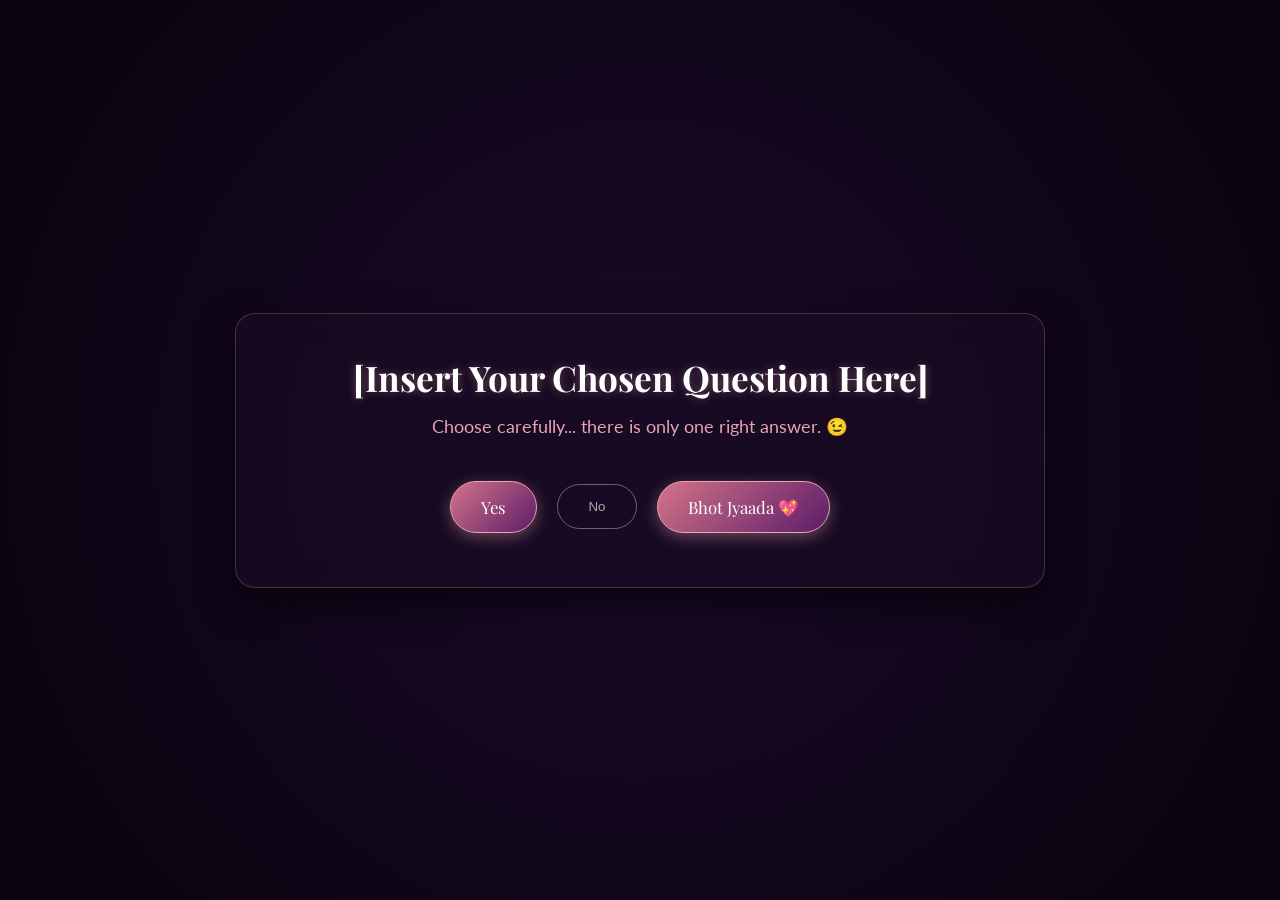
==== index.html @ 5f434162 "Update index.html" ====
<!DOCTYPE html>
<html lang="en">
<head>
    <meta charset="UTF-8">
    <meta name="viewport" content="width=device-width, initial-scale=1.0">
    <title>A Question For You 🖤</title>
    <link rel="stylesheet" href="style.css">
    <link href="https://fonts.googleapis.com/css2?family=Playfair+Display:ital,wght@0,400;0,600;1,400&family=Lato:wght@300;400&display=swap" rel="stylesheet">
</head>
<body>

    <audio id="bg-music" src="chaar_kadam.mp3" loop preload="auto"></audio>

    <main class="container">
        <div id="interrogation-box" class="glass-card fade-in">
            <h1 class="question-heading">[Insert Your Chosen Question Here]</h1>
            <p class="sub-text">Choose carefully... there is only one right answer. 😉</p>

            <div class="button-group">
                <button class="option-btn stylized-btn" onclick="handleChoice('yes', this)">Yes</button>
                <button id="no-btn" class="option-btn secondary-btn">No</button>
                <button class="option-btn stylized-btn bhot-btn" onclick="handleChoice('bhot-jyaada', this)">Bhot Jyaada 💖</button>
            </div>

            <div id="countdown-timer" class="countdown-text hidden"></div>
        </div>

        <div id="notes-container" class="hidden">
            <div id="note-yes" class="glass-card note-card hidden">
                <h2>I Knew It! ✨</h2>
                <p class="note-text">no text</p>
                <button class="stylized-btn continue-btn" onclick="goToChapters()">Continue to Chapters →</button>
            </div>

            <div id="note-bhot-jyaada" class="glass-card note-card special-note hidden">
                <div class="glow-sparkle">✨ 🖤 ✨</div>
                <h2>My Heart Is Yours Always</h2>
                <p class="note-text special-text">no text</p>
                <button class="stylized-btn continue-btn special-continue" onclick="goToChapters()">Continue to Chapters →</button>
            </div>
        </div>
    </main>

    <script src="script.js"></script>
</body>
</html>
---- style.css ----
:root {
    --bg-dark: #0b0612;
    --bg-gradient: radial-gradient(circle at center, #1a0a2a 0%, #08030c 100%);
    --accent-pink: #e8a5b2;
    --accent-deep-pink: #d47388;
    --accent-purple: #5c1d68;
    --text-main: #f5e8ed;
    --glass-bg: rgba(25, 12, 35, 0.65);
    --glass-border: rgba(232, 165, 178, 0.25);
    --glow-pink: rgba(232, 165, 178, 0.4);
}

* {
    box-sizing: border-box;
    margin: 0;
    padding: 0;
}

body {
    background: var(--bg-gradient);
    color: var(--text-main);
    font-family: 'Lato', sans-serif;
    min-height: 100vh;
    display: flex;
    justify-content: center;
    align-items: center;
    overflow-x: hidden;
}

h1, h2, .chapter-number, .question-heading {
    font-family: 'Playfair Display', serif;
}

.container {
    width: 90%;
    max-width: 850px;
    padding: 40px 20px;
    display: flex;
    flex-direction: column;
    align-items: center;
    justify-content: center;
}

/* Glassmorphism Cards */
.glass-card {
    background: var(--glass-bg);
    backdrop-filter: blur(15px);
    -webkit-backdrop-filter: blur(15px);
    border: 1px solid var(--glass-border);
    border-radius: 20px;
    padding: 40px;
    text-align: center;
    width: 100%;
    box-shadow: 0 15px 35px rgba(0, 0, 0, 0.6);
}

.question-heading {
    font-size: 2.2rem;
    color: #ffffff;
    margin-bottom: 15px;
    text-shadow: 0 0 10px var(--glow-pink);
}

.sub-text {
    color: var(--accent-pink);
    font-size: 1.1rem;
    margin-bottom: 30px;
}

/* Button Layout & Dodging Button */
.button-group {
    display: flex;
    justify-content: center;
    align-items: center;
    gap: 20px;
    flex-wrap: wrap;
    min-height: 80px;
    position: relative;
}

.stylized-btn {
    background: linear-gradient(135deg, var(--accent-deep-pink), var(--accent-purple));
    color: #ffffff;
    font-family: 'Playfair Display', serif;
    font-size: 1.05rem;
    padding: 14px 30px;
    border: 1px solid var(--accent-pink);
    border-radius: 30px;
    cursor: pointer;
    transition: all 0.3s cubic-bezier(0.175, 0.885, 0.32, 1.275);
    box-shadow: 0 4px 15px var(--glow-pink);
}

.stylized-btn:hover {
    transform: translateY(-3px) scale(1.05);
    box-shadow: 0 8px 25px var(--glow-pink);
}

.secondary-btn {
    background: transparent;
    border: 1px solid #666;
    color: #aaa;
    padding: 14px 30px;
    border-radius: 30px;
    cursor: pointer;
    transition: 0.2s ease;
    z-index: 100;
}

/* Selected button pop-out effect */
.selected-btn {
    transform: scale(1.2) !important;
    box-shadow: 0 0 30px var(--accent-pink) !important;
}

.countdown-text {
    margin-top: 25px;
    font-size: 1.2rem;
    color: var(--accent-pink);
    font-style: italic;
    animation: pulse 1s infinite alternate;
}

@keyframes pulse {
    0% { opacity: 0.6; }
    100% { opacity: 1; }
}

/* 10x Special Note Styling */
.note-card {
    margin-top: 20px;
}

.special-note {
    background: rgba(35, 15, 45, 0.85);
    border: 2px solid var(--accent-pink);
    box-shadow: 0 0 40px var(--glow-pink), inset 0 0 20px var(--glow-pink);
    transform: scale(1.03);
    padding: 50px 30px;
}

.glow-sparkle {
    font-size: 1.8rem;
    margin-bottom: 10px;
}

.special-note h2 {
    color: var(--accent-pink);
    font-size: 2.2rem;
    margin-bottom: 20px;
    text-shadow: 0 0 12px var(--glow-pink);
}

.special-text {
    font-size: 1.3rem;
    line-height: 1.8;
    color: #ffffff;
    font-style: italic;
}

.continue-btn {
    margin-top: 30px;
}

/* Chapters Layout */
.page-title {
    font-size: 2.5rem;
    color: var(--accent-pink);
    margin-bottom: 30px;
    text-shadow: 0 0 15px var(--glow-pink);
}

.grid-container {
    display: grid;
    grid-template-columns: repeat(auto-fit, minmax(220px, 1fr));
    gap: 25px;
    width: 100%;
    margin-bottom: 40px;
}

.chapter-card {
    cursor: pointer;
    transition: all 0.4s ease;
    padding: 35px 20px;
}

.chapter-card:hover {
    transform: translateY(-8px);
    border-color: var(--accent-pink);
    box-shadow: 0 12px 30px var(--glow-pink);
}

.chapter-number {
    font-size: 2.5rem;
    color: var(--accent-pink);
    display: block;
    margin-bottom: 10px;
}

.chapter-title {
    font-size: 1rem;
    letter-spacing: 2px;
    color: var(--text-main);
}

/* Leave a Message Section */
.message-section {
    margin-top: 20px;
}

.message-section h2 {
    color: var(--accent-pink);
    margin-bottom: 10px;
}

.message-section p {
    color: #bbb;
    margin-bottom: 20px;
}

.message-form {
    display: flex;
    flex-direction: column;
    gap: 15px;
    align-items: center;
}

textarea {
    width: 100%;
    background: rgba(10, 5, 15, 0.8);
    border: 1px solid var(--glass-border);
    border-radius: 12px;
    padding: 15px;
    color: #fff;
    font-family: 'Lato', sans-serif;
    font-size: 1rem;
    resize: vertical;
    outline: none;
    transition: border 0.3s;
}

textarea:focus {
    border-color: var(--accent-pink);
    box-shadow: 0 0 10px var(--glow-pink);
}

.feedback-msg {
    margin-top: 15px;
    color: var(--accent-pink);
    font-weight: bold;
}

/* Modal Overlay & Scrollable Multi-Paragraph Body */
.modal-overlay {
    position: fixed;
    top: 0; left: 0; width: 100%; height: 100%;
    background: rgba(0, 0, 0, 0.85);
    display: flex;
    justify-content: center;
    align-items: center;
    z-index: 1000;
}

.modal-scrollable {
    max-height: 80vh;
    overflow-y: auto;
    max-width: 600px;
    text-align: left;
    position: relative;
}

.modal-scrollable h2 {
    color: var(--accent-pink);
    text-align: center;
    margin-bottom: 20px;
    font-size: 2rem;
}

.modal-body-text p {
    font-size: 1.1rem;
    line-height: 1.8;
    color: #e0d5e5;
    margin-bottom: 16px;
}

.close-btn {
    position: absolute;
    top: 15px;
    right: 20px;
    background: transparent;
    border: none;
    color: #aaa;
    font-size: 2rem;
    cursor: pointer;
}

.close-btn:hover { color: var(--accent-pink); }
.hidden { display: none !important; }
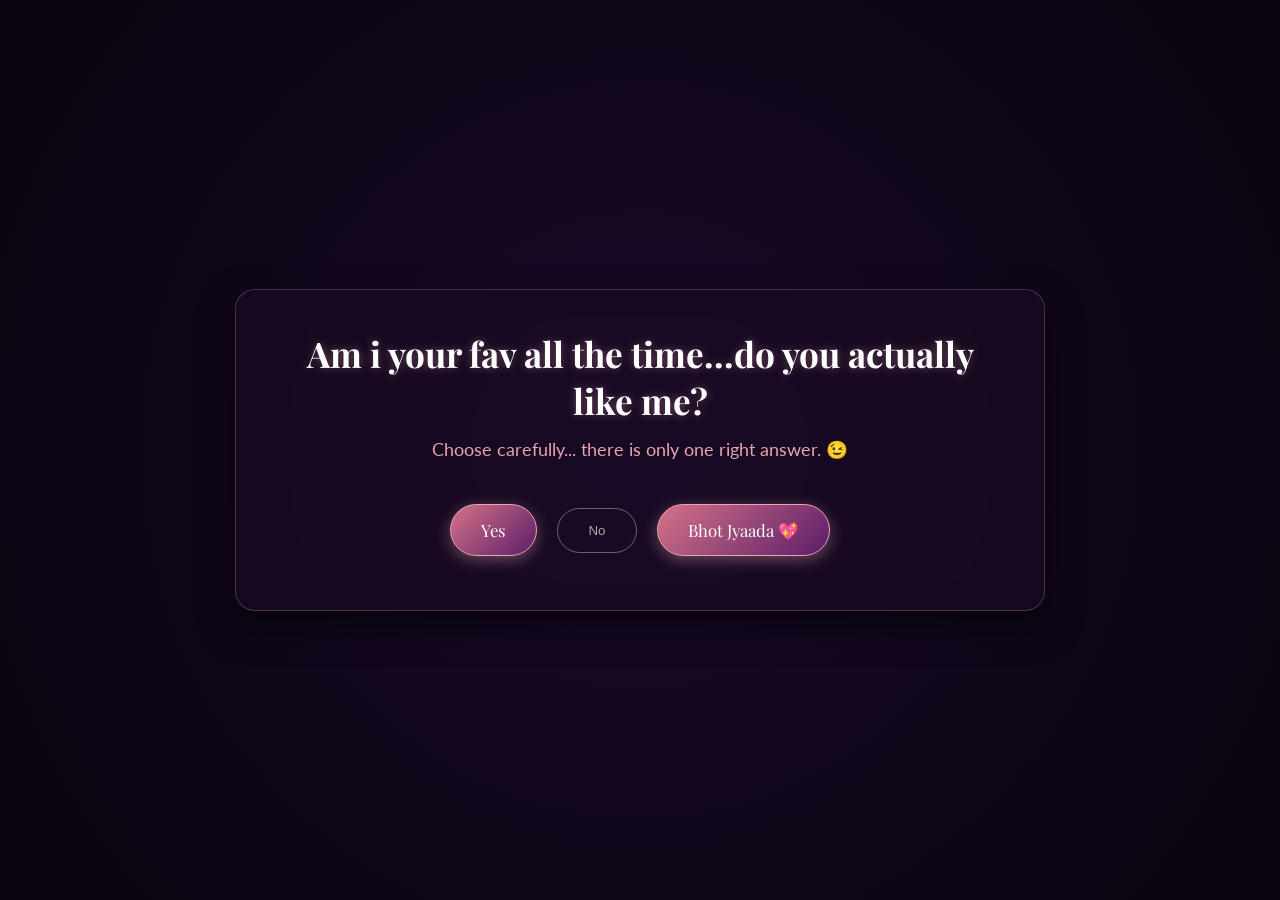
==== commit 88875b3a: "Update index.html" ====
--- a/index.html
+++ b/index.html
@@ -13,7 +13,7 @@
 
     <main class="container">
         <div id="interrogation-box" class="glass-card fade-in">
-            <h1 class="question-heading">[Insert Your Chosen Question Here]</h1>
+            <h1 class="question-heading">Am i your fav all the time...do you actually like me?</h1>
             <p class="sub-text">Choose carefully... there is only one right answer. 😉</p>
 
             <div class="button-group">
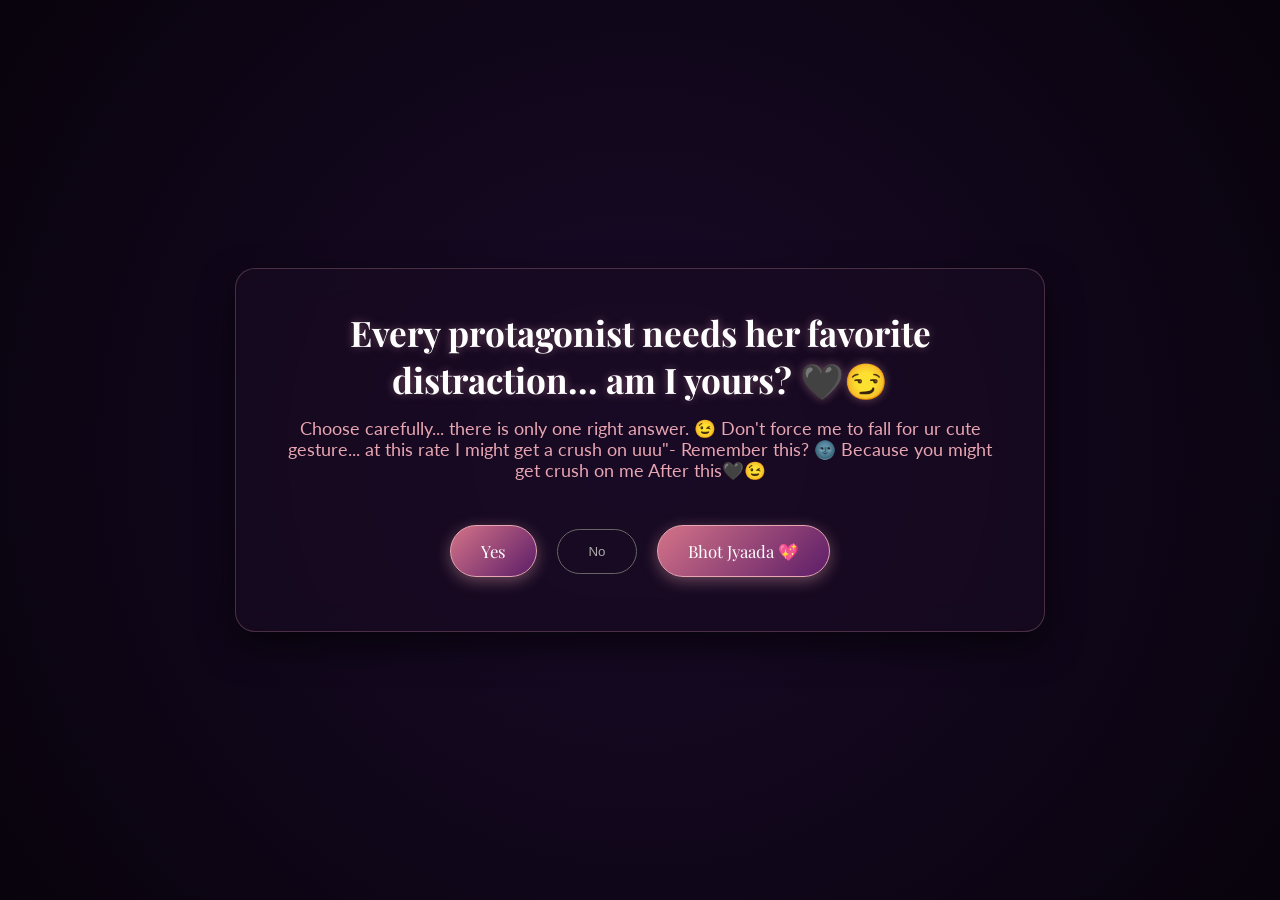
==== commit 8a7fb37a: "Update index.html" ====
--- a/index.html
+++ b/index.html
@@ -13,8 +13,10 @@
 
     <main class="container">
         <div id="interrogation-box" class="glass-card fade-in">
-            <h1 class="question-heading">Am i your fav all the time...do you actually like me?</h1>
-            <p class="sub-text">Choose carefully... there is only one right answer. 😉</p>
+            <h1 class="question-heading">Every protagonist needs her favorite distraction... am I yours? 🖤😏</h1>
+            <p class="sub-text">Choose carefully... there is only one right answer. 😉
+            Don't force me to fall for ur cute gesture... at this rate I might get a crush on uuu"- Remember this? 🌚
+            Because you might get crush on me After this🖤😉</p>
 
             <div class="button-group">
                 <button class="option-btn stylized-btn" onclick="handleChoice('yes', this)">Yes</button>
--- a/style.css
+++ b/style.css
@@ -107,7 +107,6 @@
     z-index: 100;
 }
 
-/* Selected button pop-out effect */
 .selected-btn {
     transform: scale(1.2) !important;
     box-shadow: 0 0 30px var(--accent-pink) !important;
@@ -127,8 +126,8 @@
 }
 
 /* 10x Special Note Styling */
-.note-card {
-    margin-top: 20px;
+.note-card { 
+    margin-top: 20px; 
 }
 
 .special-note {
@@ -158,8 +157,8 @@
     font-style: italic;
 }
 
-.continue-btn {
-    margin-top: 30px;
+.continue-btn { 
+    margin-top: 30px; 
 }
 
 /* Chapters Layout */
@@ -175,25 +174,23 @@
     grid-template-columns: repeat(auto-fit, minmax(220px, 1fr));
     gap: 25px;
     width: 100%;
-    margin-bottom: 40px;
+    margin-bottom: 30px;
 }
 
 .chapter-card {
     cursor: pointer;
     transition: all 0.4s ease;
     padding: 35px 20px;
-}
-
-.chapter-card:hover {
-    transform: translateY(-8px);
-    border-color: var(--accent-pink);
-    box-shadow: 0 12px 30px var(--glow-pink);
+    position: relative;
+    display: flex;
+    flex-direction: column;
+    justify-content: center;
+    align-items: center;
 }
 
 .chapter-number {
     font-size: 2.5rem;
     color: var(--accent-pink);
-    display: block;
     margin-bottom: 10px;
 }
 
@@ -201,11 +198,77 @@
     font-size: 1rem;
     letter-spacing: 2px;
     color: var(--text-main);
-}
-
-/* Leave a Message Section */
+    text-align: center;
+}
+
+/* Hover effect for unlocked cards */
+.chapter-card:not(.locked):hover {
+    transform: translateY(-8px);
+}
+
+/* Locked Chapter Styling */
+.chapter-card.locked {
+    opacity: 0.4;
+    cursor: not-allowed;
+    filter: grayscale(70%);
+}
+
+.chapter-card.locked:hover {
+    transform: none;
+    border-color: var(--glass-border);
+    box-shadow: none;
+}
+
+.lock-icon {
+    position: absolute;
+    top: 15px;
+    right: 18px;
+    font-size: 1.1rem;
+}
+
+/* Persistent Glow for Unlocked Chapters */
+.unlocked-glow {
+    border-color: var(--accent-pink) !important;
+    animation: persistentGlow 2s infinite alternate !important;
+}
+
+@keyframes persistentGlow {
+    0% {
+        box-shadow: 0 0 10px rgba(232, 165, 178, 0.3);
+    }
+    100% {
+        box-shadow: 0 0 25px rgba(232, 165, 178, 0.8), inset 0 0 15px rgba(232, 165, 178, 0.3);
+    }
+}
+
+/* Floating Hearts Celebration Effect */
+.floating-heart {
+    position: fixed;
+    font-size: 1.5rem;
+    pointer-events: none;
+    z-index: 2000;
+    animation: floatUpAndFade 1.6s ease-out forwards;
+}
+
+@keyframes floatUpAndFade {
+    0% {
+        opacity: 1;
+        transform: translateY(0) scale(0.8) rotate(0deg);
+    }
+    100% {
+        opacity: 0;
+        transform: translateY(-110px) scale(1.6) rotate(25deg);
+    }
+}
+
+/* Leave a Message Trigger & Form Section */
+.message-trigger-btn {
+    margin: 10px auto 20px auto;
+}
+
 .message-section {
-    margin-top: 20px;
+    margin-top: 10px;
+    animation: fadeIn 0.6s ease;
 }
 
 .message-section h2 {
@@ -250,10 +313,49 @@
     font-weight: bold;
 }
 
-/* Modal Overlay & Scrollable Multi-Paragraph Body */
+/* File Upload Styling */
+.file-upload-wrapper {
+    width: 100%;
+    text-align: left;
+    margin: 10px 0;
+}
+
+.file-label {
+    display: block;
+    font-size: 0.9rem;
+    color: var(--accent-pink);
+    margin-bottom: 8px;
+    font-family: 'Lato', sans-serif;
+}
+
+input[type="file"] {
+    width: 100%;
+    color: var(--text-main);
+    font-size: 0.9rem;
+    background: rgba(10, 5, 15, 0.6);
+    border: 1px solid var(--glass-border);
+    border-radius: 8px;
+    padding: 10px;
+    cursor: pointer;
+}
+
+input[type="file"]::-webkit-file-upload-button {
+    background: linear-gradient(135deg, var(--accent-deep-pink), var(--accent-purple));
+    color: white;
+    border: none;
+    padding: 6px 14px;
+    border-radius: 6px;
+    cursor: pointer;
+    margin-right: 10px;
+}
+
+/* Modal Overlay & Body */
 .modal-overlay {
     position: fixed;
-    top: 0; left: 0; width: 100%; height: 100%;
+    top: 0; 
+    left: 0; 
+    width: 100%; 
+    height: 100%;
     background: rgba(0, 0, 0, 0.85);
     display: flex;
     justify-content: center;
@@ -294,5 +396,10 @@
     cursor: pointer;
 }
 
-.close-btn:hover { color: var(--accent-pink); }
-.hidden { display: none !important; }
+.close-btn:hover { 
+    color: var(--accent-pink); 
+}
+
+.hidden { 
+    display: none !important; 
+}
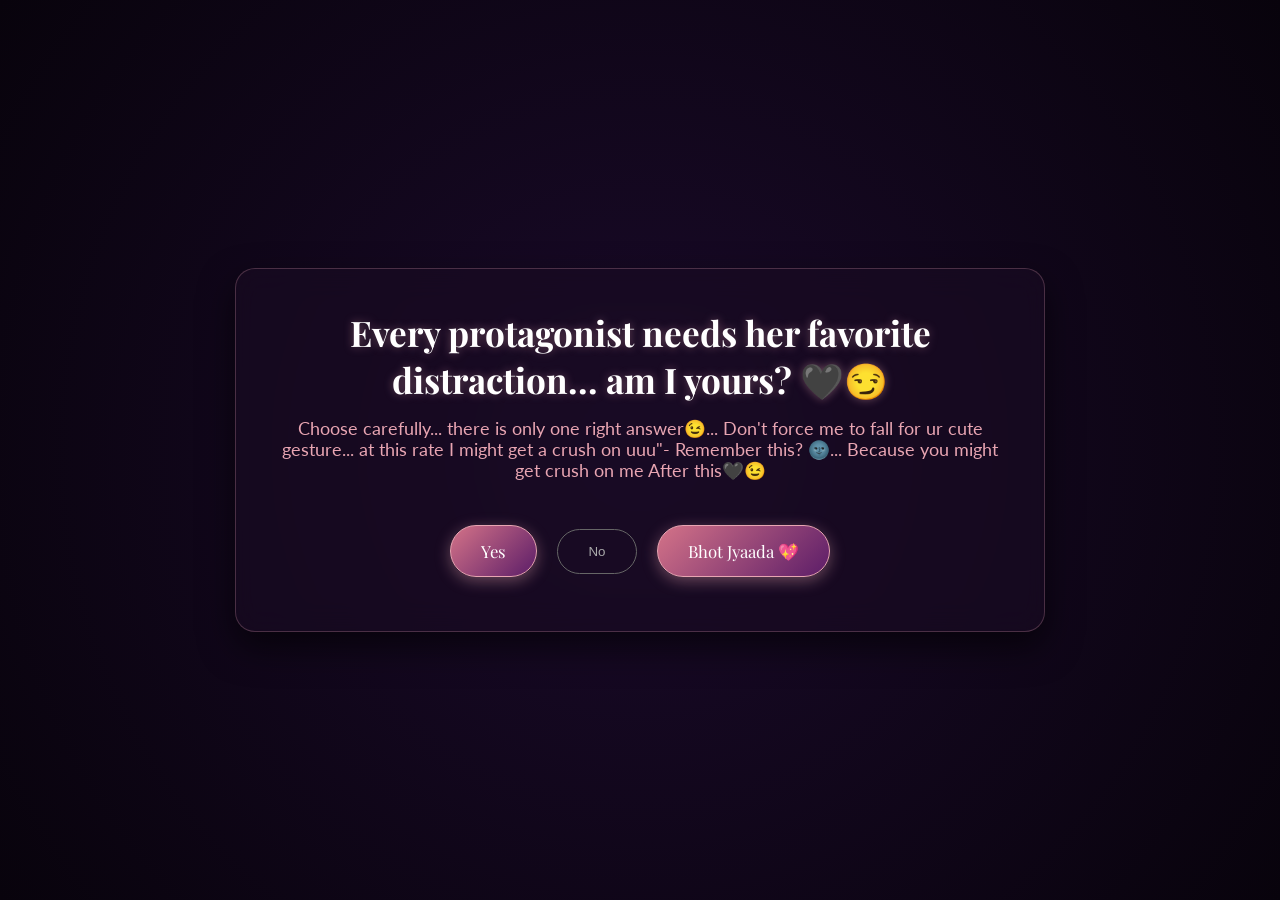
==== commit bc3e651a: "Update index.html" ====
--- a/index.html
+++ b/index.html
@@ -14,8 +14,8 @@
     <main class="container">
         <div id="interrogation-box" class="glass-card fade-in">
             <h1 class="question-heading">Every protagonist needs her favorite distraction... am I yours? 🖤😏</h1>
-            <p class="sub-text">Choose carefully... there is only one right answer. 😉
-            Don't force me to fall for ur cute gesture... at this rate I might get a crush on uuu"- Remember this? 🌚
+            <p class="sub-text">Choose carefully... there is only one right answer😉...
+            Don't force me to fall for ur cute gesture... at this rate I might get a crush on uuu"- Remember this? 🌚...
             Because you might get crush on me After this🖤😉</p>
 
             <div class="button-group">
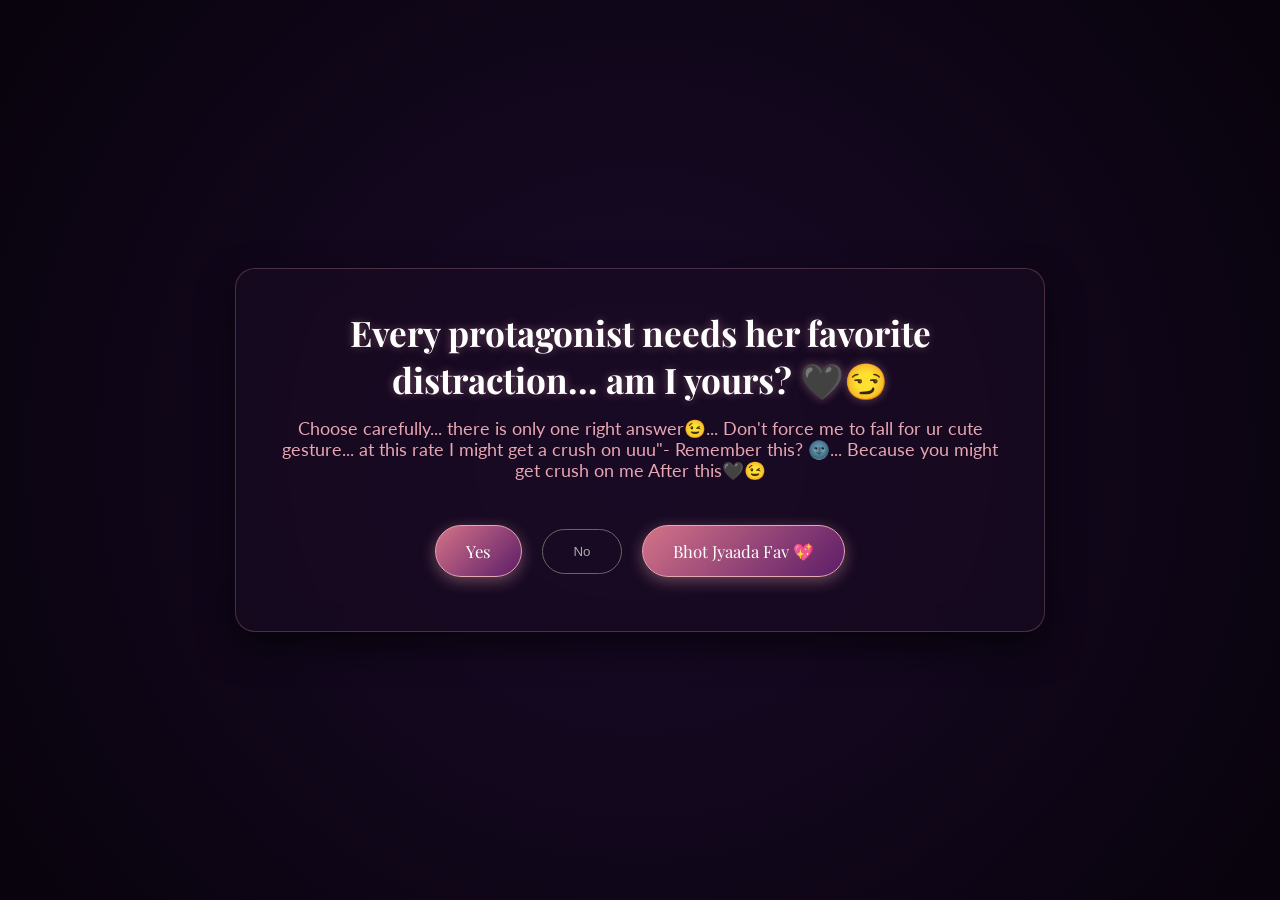
==== commit 2c27836b: "Update button text for Bhot Jyaada option" ====
--- a/index.html
+++ b/index.html
@@ -21,7 +21,7 @@
             <div class="button-group">
                 <button class="option-btn stylized-btn" onclick="handleChoice('yes', this)">Yes</button>
                 <button id="no-btn" class="option-btn secondary-btn">No</button>
-                <button class="option-btn stylized-btn bhot-btn" onclick="handleChoice('bhot-jyaada', this)">Bhot Jyaada 💖</button>
+                <button class="option-btn stylized-btn bhot-btn" onclick="handleChoice('bhot-jyaada', this)">Bhot Jyaada Fav 💖</button>
             </div>
 
             <div id="countdown-timer" class="countdown-text hidden"></div>
